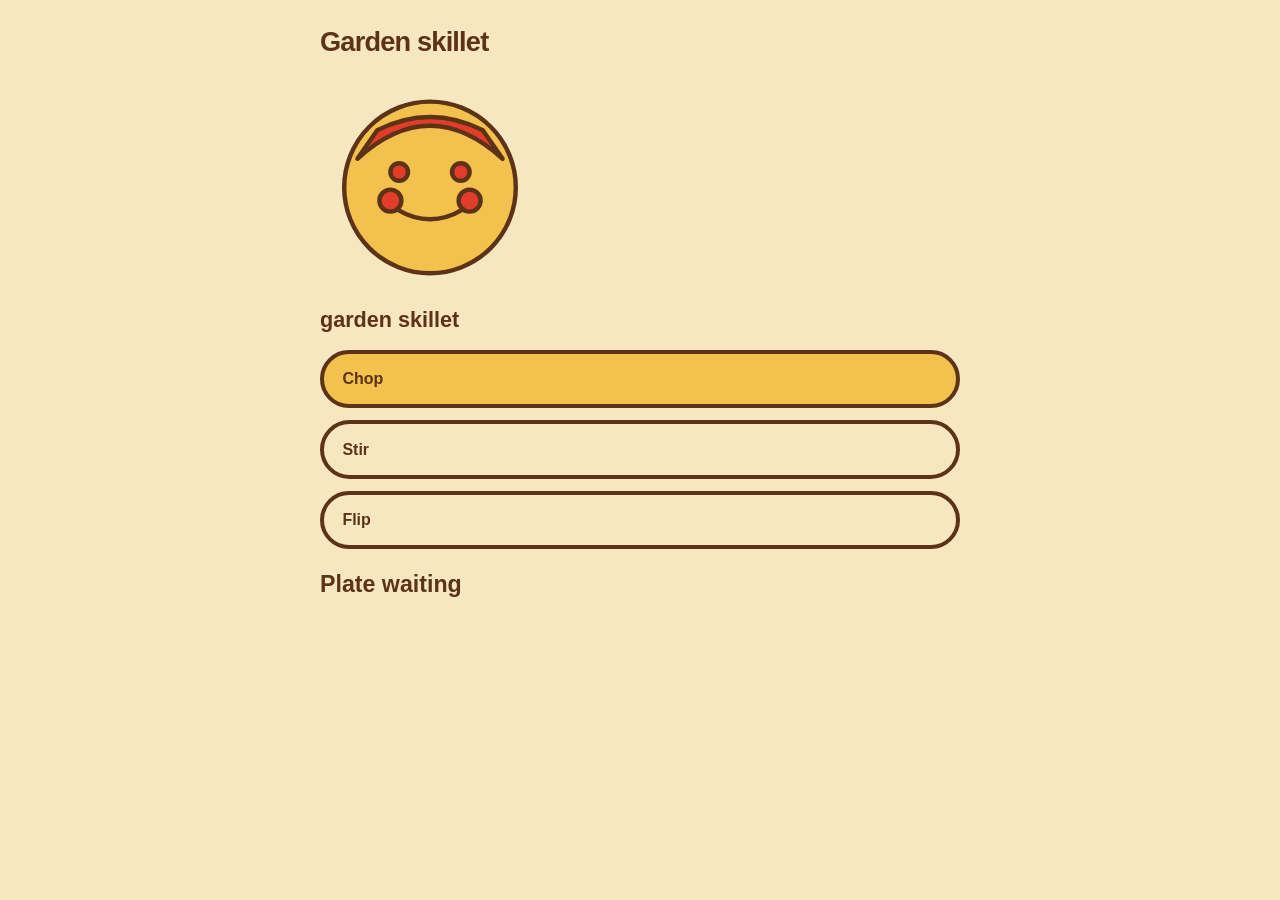
==== kitchen/index.html @ 0030f94c "Add the garden skillet toy kitchen. Play chop, stir, and flip as close-up hand gestures, then return" ====
<!doctype html>
<html lang="en">
  <head>
    <meta charset="utf-8" />
    <meta name="viewport" content="width=device-width, initial-scale=1" />
    <title>Garden skillet</title>
    <link rel="stylesheet" href="./styles.css" />
  </head>
  <body>
    <div id="app"></div>
    <script type="module" src="./app.js"></script>
  </body>
</html>
---- kitchen/styles.css ----
:root {
  color-scheme: light;
  --cream: #f6e7c1;
  --tomato: #e23d28;
  --leaf: #3f8f4e;
  --butter: #f2c14e;
  --wood: #c9843f;
  --outline: #5c3317;
  background: var(--cream);
  color: var(--outline);
  font-family: "Trebuchet MS", "Segoe UI", sans-serif;
  line-height: 1.35;
}

* { box-sizing: border-box; }

body {
  margin: 0;
  min-height: 100vh;
  background: var(--cream);
}

#app {
  width: min(40rem, calc(100% - 2rem));
  margin: 0 auto;
  padding: 1.5rem 0 3rem;
}

.mark {
  margin: 0 0 0.75rem;
  font-size: 1.7rem;
  font-weight: 800;
  letter-spacing: -0.03em;
}

[data-order] {
  margin: 0.4rem 0 1rem;
  font-size: 1.35rem;
  font-weight: 800;
}

.stations {
  display: grid;
  gap: 0.75rem;
}

button {
  font: inherit;
  font-weight: 800;
  color: var(--outline);
  background: var(--butter);
  border: 4px solid var(--outline);
  border-radius: 999px;
  padding: 0.9rem 1.15rem;
  text-align: left;
  cursor: pointer;
}

button:disabled {
  background: var(--cream);
  cursor: not-allowed;
}

button:focus-visible {
  outline: 4px solid var(--outline);
  outline-offset: 3px;
}

[data-plate] {
  margin: 1.25rem 0 0;
  font-size: 1.45rem;
  font-weight: 800;
}

#playfield {
  display: block;
  width: 100%;
  height: auto;
  touch-action: none;
}

[data-timer-label] {
  margin: 0.6rem 0 0;
  font-weight: 800;
}

[data-screen="beat"] {
  min-height: 70vh;
  display: grid;
  place-items: center;
}
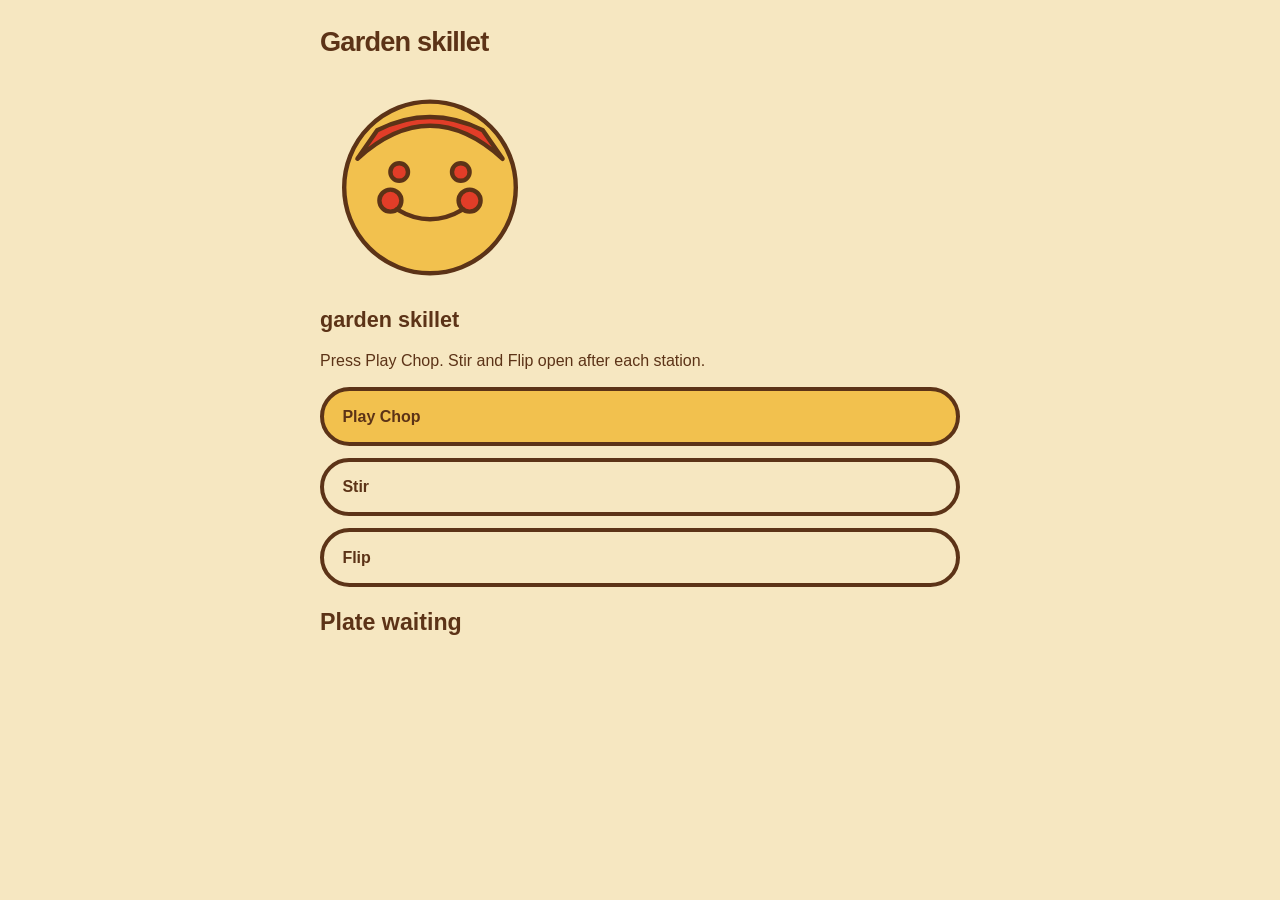
==== commit d01c26ae: "Let the skillet open straight from the browser. Bundle the kitchen into one HTML file and link it fr" ====
--- a/kitchen/index.html
+++ b/kitchen/index.html
@@ -4,10 +4,588 @@
     <meta charset="utf-8" />
     <meta name="viewport" content="width=device-width, initial-scale=1" />
     <title>Garden skillet</title>
-    <link rel="stylesheet" href="./styles.css" />
+    <style>
+:root {
+  color-scheme: light;
+  --cream: #f6e7c1;
+  --tomato: #e23d28;
+  --leaf: #3f8f4e;
+  --butter: #f2c14e;
+  --wood: #c9843f;
+  --outline: #5c3317;
+  background: var(--cream);
+  color: var(--outline);
+  font-family: "Trebuchet MS", "Segoe UI", sans-serif;
+  line-height: 1.35;
+}
+
+* { box-sizing: border-box; }
+
+body {
+  margin: 0;
+  min-height: 100vh;
+  background: var(--cream);
+}
+
+#app {
+  width: min(40rem, calc(100% - 2rem));
+  margin: 0 auto;
+  padding: 1.5rem 0 3rem;
+}
+
+.mark {
+  margin: 0 0 0.75rem;
+  font-size: 1.7rem;
+  font-weight: 800;
+  letter-spacing: -0.03em;
+}
+
+[data-order] {
+  margin: 0.4rem 0 1rem;
+  font-size: 1.35rem;
+  font-weight: 800;
+}
+
+.stations {
+  display: grid;
+  gap: 0.75rem;
+}
+
+button {
+  font: inherit;
+  font-weight: 800;
+  color: var(--outline);
+  background: var(--butter);
+  border: 4px solid var(--outline);
+  border-radius: 999px;
+  padding: 0.9rem 1.15rem;
+  text-align: left;
+  cursor: pointer;
+}
+
+button:disabled {
+  background: var(--cream);
+  cursor: not-allowed;
+}
+
+button:focus-visible {
+  outline: 4px solid var(--outline);
+  outline-offset: 3px;
+}
+
+[data-plate] {
+  margin: 1.25rem 0 0;
+  font-size: 1.45rem;
+  font-weight: 800;
+}
+
+#playfield {
+  display: block;
+  width: 100%;
+  height: auto;
+  touch-action: none;
+}
+
+[data-timer-label] {
+  margin: 0.6rem 0 0;
+  font-weight: 800;
+}
+
+[data-screen="beat"] {
+  min-height: 70vh;
+  display: grid;
+  place-items: center;
+}
+
+    </style>
   </head>
   <body>
     <div id="app"></div>
-    <script type="module" src="./app.js"></script>
+    <script>
+(() => {
+  // kitchen/kit.js
+  var FILLS = {
+    cream: "#f6e7c1",
+    tomato: "#e23d28",
+    leaf: "#3f8f4e",
+    butter: "#f2c14e",
+    wood: "#c9843f"
+  };
+  var OUTLINE = "#5c3317";
+  var STROKE_WIDTH = 4;
+  var SHAPES = ["circle", "wedge", "strip"];
+  function buildShape(kind) {
+    if (!SHAPES.includes(kind)) throw new Error(`Unknown shape: ${kind}`);
+    return {
+      kind,
+      highlight: { part: "highlight" },
+      shadow: { part: "shadow" }
+    };
+  }
+  function paint(fill) {
+    return `fill="${fill}" stroke="${OUTLINE}" stroke-width="${STROKE_WIDTH}" stroke-linejoin="round"`;
+  }
+  function shapeMarkup(kind, { x, y, fill }) {
+    buildShape(kind);
+    if (kind === "circle") {
+      return `
+      <ellipse data-part="shadow" cx="${x}" cy="${y + 12}" rx="38" ry="14" ${paint(FILLS.wood)}/>
+      <circle data-part="body" cx="${x}" cy="${y}" r="36" ${paint(fill)}/>
+      <ellipse data-part="highlight" cx="${x - 12}" cy="${y - 12}" rx="12" ry="7" ${paint(FILLS.cream)}/>
+    `;
+    }
+    if (kind === "strip") {
+      return `
+      <rect data-part="shadow" x="${x - 44}" y="${y - 6}" width="96" height="24" rx="12" ${paint(FILLS.wood)}/>
+      <rect data-part="body" x="${x - 50}" y="${y - 16}" width="100" height="28" rx="14" ${paint(fill)}/>
+      <rect data-part="highlight" x="${x - 34}" y="${y - 12}" width="30" height="8" rx="4" ${paint(FILLS.cream)}/>
+    `;
+    }
+    return `
+    <path data-part="shadow" d="M ${x} ${y + 10} L ${x + 52} ${y + 30} A 52 52 0 0 1 ${x - 18} ${y + 40} Z" ${paint(FILLS.wood)}/>
+    <path data-part="body" d="M ${x} ${y} L ${x + 50} ${y + 16} A 50 50 0 0 1 ${x - 22} ${y + 26} Z" ${paint(fill)}/>
+    <path data-part="highlight" d="M ${x + 8} ${y + 6} L ${x + 24} ${y + 12} L ${x + 10} ${y + 18} Z" ${paint(FILLS.cream)}/>
+  `;
+  }
+  var line = `fill="none" stroke="${OUTLINE}" stroke-width="${STROKE_WIDTH}" stroke-linecap="round"`;
+  function mitten(x) {
+    return `
+    <g transform="translate(${x} 0)">
+      <rect x="14" y="28" width="52" height="64" rx="24" ${paint(FILLS.butter)}/>
+      <ellipse cx="18" cy="50" rx="14" ry="16" ${paint(FILLS.butter)}/>
+      <ellipse cx="40" cy="46" rx="12" ry="7" ${paint(FILLS.cream)}/>
+    </g>
+  `;
+  }
+  var HANDS = `${mitten(0)}${mitten(96)}`;
+  var POSE_TRANSFORM = {
+    rest: "translate(176 78)",
+    acting: "translate(214 118)",
+    "follow-through": "translate(150 48)"
+  };
+  function handsMarkup(pose) {
+    const transform = POSE_TRANSFORM[pose];
+    if (!transform) throw new Error(`Unknown pose: ${pose}`);
+    return `<g id="hands" data-hands data-pose="${pose}" transform="${transform}">${HANDS}</g>`;
+  }
+  var MOUTHS = {
+    waiting: `<path data-mouth d="M70 124 Q100 142 130 124" ${line}/>`,
+    proud: `<ellipse data-mouth cx="100" cy="128" rx="26" ry="16" ${paint(FILLS.cream)}/>`,
+    pleased: `<path data-mouth d="M66 118 Q100 152 134 118" ${line}/>`,
+    upset: `<path data-mouth d="M70 142 Q100 116 130 142" ${line}/>`
+  };
+  function faceMarkup(expression) {
+    if (!MOUTHS[expression]) throw new Error(`Unknown expression: ${expression}`);
+    const eyes = expression === "proud" ? `<path data-eye d="M56 88 Q72 74 88 88" ${line}/><path data-eye d="M112 88 Q128 74 144 88" ${line}/>` : `<circle data-eye cx="72" cy="90" r="8" ${paint(FILLS.tomato)}/><circle data-eye cx="128" cy="90" r="8" ${paint(FILLS.tomato)}/>`;
+    const brows = expression === "upset" ? `<path data-brow d="M52 70 L90 80" ${line}/><path data-brow d="M148 70 L110 80" ${line}/>` : "";
+    return `
+    <g data-face data-expression="${expression}">
+      <circle cx="100" cy="104" r="78" ${paint(FILLS.butter)}/>
+      <path d="M34 78 Q100 18 166 78 L148 52 Q100 28 52 52 Z" ${paint(FILLS.tomato)}/>
+      <circle cx="64" cy="116" r="10" ${paint(FILLS.tomato)}/>
+      <circle cx="136" cy="116" r="10" ${paint(FILLS.tomato)}/>
+      ${eyes}
+      ${brows}
+      ${MOUTHS[expression]}
+    </g>
+  `;
+  }
+
+  // kitchen/play.js
+  var ORDER_NAME = "garden skillet";
+  var STATIONS = ["chop", "stir", "flip"];
+  var CHOP_LIMIT_MS = 8e3;
+  var CHOP_MARKS = [292, 320, 348];
+  var STIR_LIMIT_MS = 6e3;
+  var STIR_CENTER = { x: 320, y: 220 };
+  var STIR_RADIUS = 78;
+  var STIR_TOLERANCE = 0.12;
+  var FLIP_LIMIT_MS = 5e3;
+  var FLIP_WINDOW_START_MS = 2500;
+  var FLIP_WINDOW_MS = 400;
+  var FLIP_MIN_PX = 40;
+  var PAN = { cx: 320, cy: 292, rx: 128, ry: 40 };
+  var BEAT_MS = 900;
+  function openService() {
+    return {
+      screen: "hub",
+      grades: { chop: null, stir: null, flip: null },
+      beat: null
+    };
+  }
+  function canStart(state, station) {
+    if (state.screen !== "hub") return false;
+    if (station === "chop") return !state.grades.chop;
+    if (station === "stir") return Boolean(state.grades.chop) && !state.grades.stir;
+    if (station === "flip") return Boolean(state.grades.stir) && !state.grades.flip;
+    return false;
+  }
+  function startStation(state, station) {
+    if (!canStart(state, station)) return state;
+    return { ...state, screen: station, beat: null };
+  }
+  function plateRating(grades) {
+    const values = STATIONS.map((station) => grades[station]);
+    if (values.some((grade) => !grade)) return null;
+    if (values.every((grade) => grade === "perfect")) return "perfect";
+    if (values.some((grade) => grade === "miss")) return "miss";
+    return "good";
+  }
+  function faceFor(grade) {
+    if (grade === "perfect") return "proud";
+    if (grade === "good") return "pleased";
+    if (grade === "miss") return "upset";
+    return "waiting";
+  }
+  function applyGrade(state, station, grade) {
+    const grades = { ...state.grades };
+    if (!grades[station]) grades[station] = grade;
+    return {
+      ...state,
+      grades,
+      screen: "beat",
+      beat: { station, face: faceFor(grades[station]) }
+    };
+  }
+  function finishBeat(state) {
+    return { ...state, screen: "hub", beat: null };
+  }
+  function crossings(path, marks) {
+    const seen = /* @__PURE__ */ new Set();
+    const order = [];
+    for (let i = 1; i < path.length; i += 1) {
+      const from = path[i - 1];
+      const to = path[i];
+      const dx = to.x - from.x;
+      if (dx === 0) continue;
+      const hits = [];
+      for (const mark of marks) {
+        if (seen.has(mark) || from.x === mark) continue;
+        const min = Math.min(from.x, to.x);
+        const max = Math.max(from.x, to.x);
+        if (mark < min || mark > max) continue;
+        hits.push({ mark, t: (mark - from.x) / dx });
+      }
+      hits.sort((a, b) => a.t - b.t);
+      for (const hit of hits) {
+        seen.add(hit.mark);
+        order.push(hit.mark);
+      }
+    }
+    return order;
+  }
+  function gradeChop(path, elapsedMs) {
+    const order = crossings(path, CHOP_MARKS);
+    if (order.length < CHOP_MARKS.length) {
+      return elapsedMs >= CHOP_LIMIT_MS ? "miss" : null;
+    }
+    if (elapsedMs >= CHOP_LIMIT_MS) return "miss";
+    const perfect = CHOP_MARKS.every((mark, index) => order[index] === mark);
+    return perfect ? "perfect" : "good";
+  }
+  function sweep(path) {
+    let clockwise = 0;
+    let counter = 0;
+    let offGuide = false;
+    for (let i = 1; i < path.length; i += 1) {
+      const from = path[i - 1];
+      const to = path[i];
+      const a = Math.atan2(from.y - STIR_CENTER.y, from.x - STIR_CENTER.x);
+      const b = Math.atan2(to.y - STIR_CENTER.y, to.x - STIR_CENTER.x);
+      let delta = b - a;
+      if (delta > Math.PI) delta -= Math.PI * 2;
+      if (delta < -Math.PI) delta += Math.PI * 2;
+      if (delta >= 0) clockwise += delta;
+      else counter -= delta;
+      const radius = Math.hypot(to.x - STIR_CENTER.x, to.y - STIR_CENTER.y);
+      if (Math.abs(radius - STIR_RADIUS) / STIR_RADIUS > STIR_TOLERANCE) offGuide = true;
+    }
+    return { clockwise, counter, offGuide };
+  }
+  function gradeStir(path, elapsedMs) {
+    const turn = sweep(path);
+    const full = Math.PI * 2 - 0.05;
+    const clockwise = turn.clockwise >= full && turn.counter < 0.35;
+    const anyFull = turn.clockwise >= full || turn.counter >= full;
+    if (!anyFull) return elapsedMs >= STIR_LIMIT_MS ? "miss" : null;
+    if (elapsedMs >= STIR_LIMIT_MS) return "miss";
+    if (clockwise && !turn.offGuide) return "perfect";
+    return "good";
+  }
+  function inPan(point) {
+    const dx = (point.x - PAN.cx) / PAN.rx;
+    const dy = (point.y - PAN.cy) / PAN.ry;
+    return dx * dx + dy * dy <= 1;
+  }
+  function gradeFlip(gesture, elapsedMs) {
+    const released = gesture?.up;
+    if (!released) return elapsedMs >= FLIP_LIMIT_MS ? "miss" : null;
+    const dy = gesture.down.y - gesture.up.y;
+    const dx = Math.abs(gesture.up.x - gesture.down.x);
+    const dt = gesture.dt;
+    const flicked = gesture.down.inPan && dt > 0 && dy >= FLIP_MIN_PX && dy / dt > dx / dt;
+    if (!flicked) return elapsedMs >= FLIP_LIMIT_MS ? "miss" : null;
+    if (gesture.releaseAt >= FLIP_LIMIT_MS) return "miss";
+    const windowEnd = FLIP_WINDOW_START_MS + FLIP_WINDOW_MS;
+    if (gesture.releaseAt >= FLIP_WINDOW_START_MS && gesture.releaseAt < windowEnd) return "perfect";
+    return "good";
+  }
+
+  // kitchen/app.js
+  var LIMITS = { chop: CHOP_LIMIT_MS, stir: STIR_LIMIT_MS, flip: FLIP_LIMIT_MS };
+  var HINTS = {
+    chop: "Drag across the three cuts, left to right.",
+    stir: "Trace the circle clockwise.",
+    flip: "Flick up from the pan as the bar reaches the red mark."
+  };
+  function paint2(fill) {
+    return `fill="${fill}" stroke="${OUTLINE}" stroke-width="${STROKE_WIDTH}" stroke-linejoin="round"`;
+  }
+  var TIMER = { x: 168, y: 28, width: 304, height: 16 };
+  function timerMarkup(station) {
+    const limit = LIMITS[station];
+    const windowMark = station === "flip" ? `<rect data-flip-window x="${TIMER.x + TIMER.width * (FLIP_WINDOW_START_MS / limit)}" y="${TIMER.y - 4}" width="${TIMER.width * (FLIP_WINDOW_MS / limit)}" height="${TIMER.height + 8}" rx="6" ${paint2(FILLS.tomato)}/>` : "";
+    return `
+    <g data-timer>
+      <rect x="${TIMER.x - 4}" y="${TIMER.y - 4}" width="${TIMER.width + 8}" height="${TIMER.height + 8}" rx="12" ${paint2(FILLS.wood)}/>
+      <rect data-timer-fill data-full="${TIMER.width}" x="${TIMER.x}" y="${TIMER.y}" width="${TIMER.width}" height="${TIMER.height}" rx="8" ${paint2(FILLS.butter)}/>
+      ${windowMark}
+    </g>
+  `;
+  }
+  function scene(station) {
+    if (station === "chop") {
+      return `
+      <g data-ingredient="vegetable">
+        ${shapeMarkup("circle", { x: 320, y: 236, fill: FILLS.tomato })}
+        ${CHOP_MARKS.map((mark) => `<line data-mark x1="${mark}" y1="204" x2="${mark}" y2="268" fill="none" stroke="${OUTLINE}" stroke-width="${STROKE_WIDTH}"/>`).join("")}
+      </g>
+      <g data-tool="knife" data-tool-move transform="translate(150 236)">
+        <rect x="0" y="-8" width="108" height="16" rx="6" ${paint2(FILLS.cream)}/>
+        <rect x="92" y="-14" width="30" height="28" rx="8" ${paint2(FILLS.wood)}/>
+        <rect x="10" y="-5" width="40" height="6" rx="3" ${paint2(FILLS.butter)}/>
+      </g>
+    `;
+    }
+    if (station === "stir") {
+      const x = STIR_CENTER.x;
+      const y = STIR_CENTER.y;
+      return `
+      <g data-tool="pot">
+        <rect x="${x - 130}" y="${y + 8}" width="26" height="18" rx="6" ${paint2(FILLS.wood)}/>
+        <rect x="${x + 104}" y="${y + 8}" width="26" height="18" rx="6" ${paint2(FILLS.wood)}/>
+        <circle cx="${x}" cy="${y}" r="112" ${paint2(FILLS.wood)}/>
+        <circle cx="${x}" cy="${y}" r="88" ${paint2(FILLS.cream)}/>
+        <circle data-guide cx="${x}" cy="${y}" r="${STIR_RADIUS}" fill="none" stroke="${OUTLINE}" stroke-width="${STROKE_WIDTH}"/>
+        <polygon data-direction="clockwise" points="${x + STIR_RADIUS - 8},${y - 4} ${x + STIR_RADIUS + 14},${y + 10} ${x + STIR_RADIUS - 8},${y + 18}" ${paint2(FILLS.butter)}/>
+      </g>
+      <g data-ingredient="soup">
+        ${shapeMarkup("circle", { x, y, fill: FILLS.tomato })}
+      </g>
+    `;
+    }
+    return `
+    <g data-tool="pan">
+      <rect x="${PAN.cx + PAN.rx - 10}" y="${PAN.cy - 8}" width="86" height="16" rx="8" ${paint2(FILLS.wood)}/>
+      <ellipse cx="${PAN.cx}" cy="${PAN.cy}" rx="${PAN.rx}" ry="${PAN.ry}" ${paint2(FILLS.wood)}/>
+      <ellipse cx="${PAN.cx}" cy="${PAN.cy}" rx="${PAN.rx - 16}" ry="${PAN.ry - 12}" ${paint2(FILLS.cream)}/>
+    </g>
+    <g data-ingredient="skillet">
+      ${shapeMarkup("strip", { x: PAN.cx, y: PAN.cy, fill: FILLS.butter })}
+    </g>
+  `;
+  }
+  function stationMarkup(station, pose) {
+    return `
+    <main data-screen="${station}">
+      <p class="mark">${HINTS[station]}</p>
+      <svg id="playfield" viewBox="0 0 640 400" width="640" height="400" role="img" aria-label="${station}">
+        <rect data-backdrop x="0" y="0" width="640" height="400" fill="${FILLS.cream}" stroke="none"/>
+        <rect data-counter x="24" y="292" width="592" height="84" rx="20" ${paint2(FILLS.wood)}/>
+        ${timerMarkup(station)}
+        ${scene(station)}
+        ${handsMarkup(pose)}
+      </svg>
+      <p data-timer-label>${LIMITS[station] / 1e3}s</p>
+    </main>
+  `;
+  }
+  function beatMarkup(expression) {
+    return `
+    <main data-screen="beat">
+      <svg viewBox="0 0 200 200" width="280" height="280" role="img" aria-label="${expression} cook">
+        ${faceMarkup(expression)}
+      </svg>
+    </main>
+  `;
+  }
+  function hubMarkup(state) {
+    const rating = plateRating(state.grades);
+    const buttons = STATIONS.map((station) => {
+      const grade = state.grades[station];
+      const name = station[0].toUpperCase() + station.slice(1);
+      const ready = canStart(state, station);
+      const label = grade ? `${name} \xB7 ${grade}` : ready ? `Play ${name}` : name;
+      return `<button type="button" data-station="${station}" ${ready ? "" : "disabled"}>${label}</button>`;
+    }).join("");
+    return `
+    <main data-screen="hub">
+      <p class="mark">Garden skillet</p>
+      <svg viewBox="0 0 200 200" width="220" height="220" role="img" aria-label="Waiting cook">
+        ${faceMarkup("waiting")}
+      </svg>
+      <p data-order>${ORDER_NAME}</p>
+      <p>Press Play Chop. Stir and Flip open after each station.</p>
+      <div class="stations">${buttons}</div>
+      <p data-plate>${rating ? `${rating} plate` : "Plate waiting"}</p>
+    </main>
+  `;
+  }
+  function applyTokens(root) {
+    const node = root.ownerDocument.documentElement;
+    for (const [name, value] of Object.entries(FILLS)) node.style.setProperty(`--${name}`, value);
+    node.style.setProperty("--outline", OUTLINE);
+  }
+  function mount(root) {
+    applyTokens(root);
+    let state = openService();
+    let path = [];
+    let down = null;
+    let startedAt = 0;
+    let frame = 0;
+    let beatTimer = 0;
+    let pose = "rest";
+    let live = false;
+    function draw() {
+      cancelAnimationFrame(frame);
+      if (state.screen !== "beat") pose = "rest";
+      if (state.screen === "hub") root.innerHTML = hubMarkup(state);
+      else if (state.screen === "beat") root.innerHTML = beatMarkup(state.beat.face);
+      else root.innerHTML = stationMarkup(state.screen, pose);
+      bind();
+      if (LIMITS[state.screen]) {
+        path = [];
+        down = null;
+        pose = "rest";
+        startedAt = performance.now();
+        live = true;
+        frame = requestAnimationFrame(tick);
+      } else {
+        live = false;
+      }
+    }
+    function bind() {
+      for (const button of root.querySelectorAll("[data-station]")) {
+        button.addEventListener("click", () => {
+          const next = startStation(state, button.dataset.station);
+          if (next === state) return;
+          state = next;
+          draw();
+        });
+      }
+      const field = root.querySelector("#playfield");
+      if (!field) return;
+      field.addEventListener("pointerdown", onDown);
+      field.addEventListener("pointermove", onMove);
+      field.addEventListener("pointerup", onUp);
+      field.addEventListener("pointercancel", onUp);
+    }
+    function pointOf(event) {
+      const field = root.querySelector("#playfield");
+      const svgPoint = field.createSVGPoint();
+      svgPoint.x = event.clientX;
+      svgPoint.y = event.clientY;
+      const local = svgPoint.matrixTransform(field.getScreenCTM().inverse());
+      return { x: local.x, y: local.y };
+    }
+    function onDown(event) {
+      if (!live) return;
+      event.currentTarget.setPointerCapture(event.pointerId);
+      const point = pointOf(event);
+      down = { ...point, at: performance.now(), inPan: inPan(point) };
+      path = [down];
+      setPose("acting");
+      moveTool(point);
+    }
+    function onMove(event) {
+      if (!down || !live) return;
+      const point = pointOf(event);
+      path.push(point);
+      moveTool(point);
+    }
+    function onUp(event) {
+      if (!down || !live) return;
+      const point = pointOf(event);
+      path.push(point);
+      const elapsed = performance.now() - startedAt;
+      const station = state.screen;
+      let grade = null;
+      if (station === "flip") {
+        grade = gradeFlip({
+          down,
+          up: point,
+          dt: performance.now() - down.at,
+          releaseAt: elapsed
+        }, elapsed);
+      } else if (station === "chop") grade = gradeChop(path, elapsed);
+      else if (station === "stir") grade = gradeStir(path, elapsed);
+      down = null;
+      setPose("follow-through");
+      if (grade) settle(grade);
+    }
+    function tick(now) {
+      if (!live) return;
+      const station = state.screen;
+      const elapsed = now - startedAt;
+      paintTimer(elapsed, LIMITS[station]);
+      let grade = null;
+      if (station === "chop") grade = gradeChop(path, elapsed);
+      else if (station === "stir") grade = gradeStir(path, elapsed);
+      else grade = gradeFlip(down ? { down } : { down: { inPan: false } }, elapsed);
+      if (grade) {
+        settle(grade);
+        return;
+      }
+      frame = requestAnimationFrame(tick);
+    }
+    function settle(grade) {
+      if (!live) return;
+      live = false;
+      cancelAnimationFrame(frame);
+      state = applyGrade(state, state.screen, grade);
+      clearTimeout(beatTimer);
+      draw();
+      beatTimer = setTimeout(() => {
+        state = finishBeat(state);
+        draw();
+      }, BEAT_MS);
+    }
+    function setPose(next) {
+      pose = next;
+      const hands = root.querySelector("[data-hands]");
+      if (!hands) return;
+      const holder = root.ownerDocument.createElement("template");
+      holder.innerHTML = handsMarkup(next).trim();
+      hands.replaceWith(holder.content.firstElementChild);
+    }
+    function moveTool(point) {
+      const tool = root.querySelector("[data-tool-move]");
+      if (tool) tool.setAttribute("transform", `translate(${point.x} ${point.y})`);
+    }
+    function paintTimer(elapsed, limit) {
+      const bar = root.querySelector("[data-timer-fill]");
+      if (bar) bar.setAttribute("width", String(Math.max(0, TIMER.width * (1 - elapsed / limit))));
+      const label = root.querySelector("[data-timer-label]");
+      if (label) label.textContent = `${Math.ceil(Math.max(0, limit - elapsed) / 1e3)}s`;
+    }
+    draw();
+  }
+  if (typeof document !== "undefined") {
+    const root = document.querySelector("#app");
+    if (root) mount(root);
+  }
+})();
+
+    </script>
   </body>
 </html>
